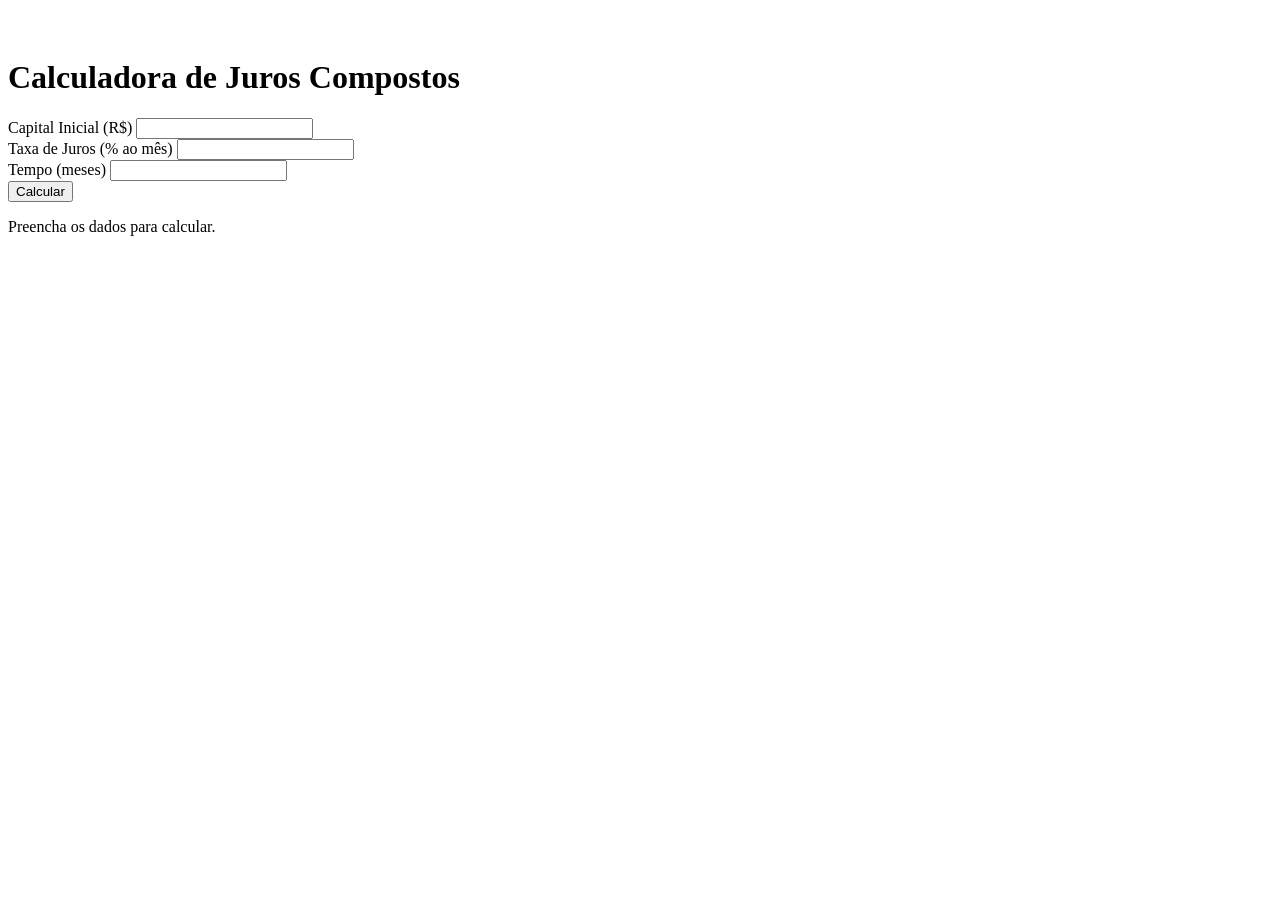
==== public/views/index.html @ e8a8cc00 "add welcome user 1.7.0" ====
<!DOCTYPE html>
<html lang="pt-br">
<head>
  <meta charset="UTF-8" />
  <meta name="viewport" content="width=device-width, initial-scale=1.0" />
  <title>Calculadora de Juros Compostos</title>
  <link rel="stylesheet" href="/public/style/style.css" />
</head>
<body>

  <main class="container">
    <h2 id="boasVindas"></h2>
    <br>
    <h1>Calculadora de Juros Compostos</h1>

    <form id="form">
      <div class="input-group">
        <label>Capital Inicial (R$)</label>
        <input type="number" id="capital" required />
      </div>

      <div class="input-group">
        <label>Taxa de Juros (% ao mês)</label>
        <input type="number" id="taxa" step="0.01" required />
      </div>

      <div class="input-group">
        <label>Tempo (meses)</label>
        <input type="number" id="tempo" required />
      </div>

      <button type="submit">Calcular</button>
    </form>

    <section class="resultado" id="resultado">
      <p>Preencha os dados para calcular.</p>
    </section>
  </main>

  <script src="/public/script/script.js"></script>
</body>
</html>
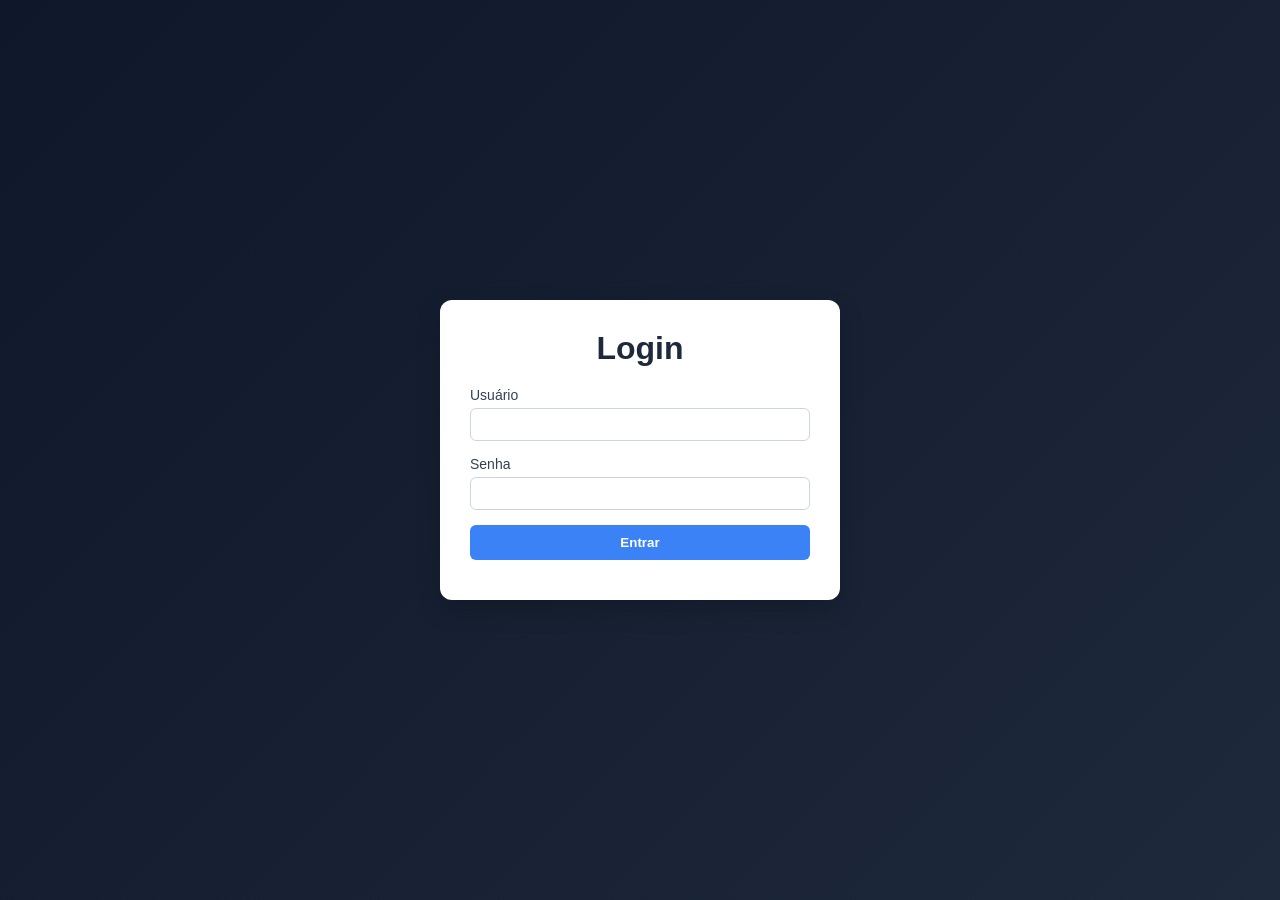
==== commit 6d4c1822: "update css 2.0.0" ====
--- a/public/views/index.html
+++ b/public/views/index.html
@@ -9,7 +9,7 @@
 <body>
 
   <main class="container">
-    <h2 id="boasVindas"></h2>
+    <h1 class="label" id="boasVindas"></h1>
     <br>
     <h1>Calculadora de Juros Compostos</h1>
 
@@ -39,4 +39,15 @@
 
   <script src="/public/script/script.js"></script>
 </body>
-</html>+</html>
+
+<script>
+const usuario = localStorage.getItem("usuario");
+
+if (!usuario) {
+  window.location.href = "login.html";
+} else {
+  document.getElementById("boasVindas").textContent =
+    "Seja bem-vindo, " + usuario + "!";
+}
+</script>
--- a/public/style/style.css
+++ b/public/style/style.css
@@ -0,0 +1,96 @@
+* {
+  margin: 0;
+  padding: 0;
+  box-sizing: border-box;
+  font-family: Arial, Helvetica, sans-serif;
+}
+
+body {
+  background: linear-gradient(135deg, #0f172a, #1e293b);
+  display: flex;
+  justify-content: center;
+  align-items: center;
+  height: 100vh;
+}
+
+.container {
+  background: #ffffff;
+  padding: 30px;
+  border-radius: 12px;
+  width: 100%;
+  max-width: 400px;
+  box-shadow: 0 10px 25px rgba(0, 0, 0, 0.2);
+}
+
+h1 {
+  text-align: center;
+  margin-bottom: 20px;
+  font-size: 20px;
+  color: #1e293b;
+}
+
+.input-group {
+  margin-bottom: 15px;
+  display: flex;
+  flex-direction: column;
+}
+
+label {
+  font-size: 14px;
+  margin-bottom: 5px;
+  color: #334155;
+}
+
+input {
+  padding: 8px;
+  border-radius: 6px;
+  border: 1px solid #cbd5e1;
+  outline: none;
+  transition: 0.2s;
+}
+
+input:focus {
+  border-color: #3b82f6;
+}
+
+button {
+  width: 100%;
+  padding: 10px;
+  background: #3b82f6;
+  color: white;
+  border: none;
+  border-radius: 6px;
+  cursor: pointer;
+  transition: 0.2s;
+  font-weight: bold;
+}
+
+button:hover {
+  background: #2563eb;
+}
+
+.resultado {
+  margin-top: 20px;
+  padding: 15px;
+  background: #f1f5f9;
+  border-radius: 8px;
+  text-align: center;
+  font-size: 14px;
+}
+
+.welcome{
+  text-align: center;
+  color: #1e293b;
+  justify-content: center;
+  align-items: center;
+  align-self: center;
+}
+
+.btn-sair {
+  margin-top: 15px;
+  background: #ef4444;
+}
+
+.btn-sair:hover {
+  background: #dc2626;
+}
